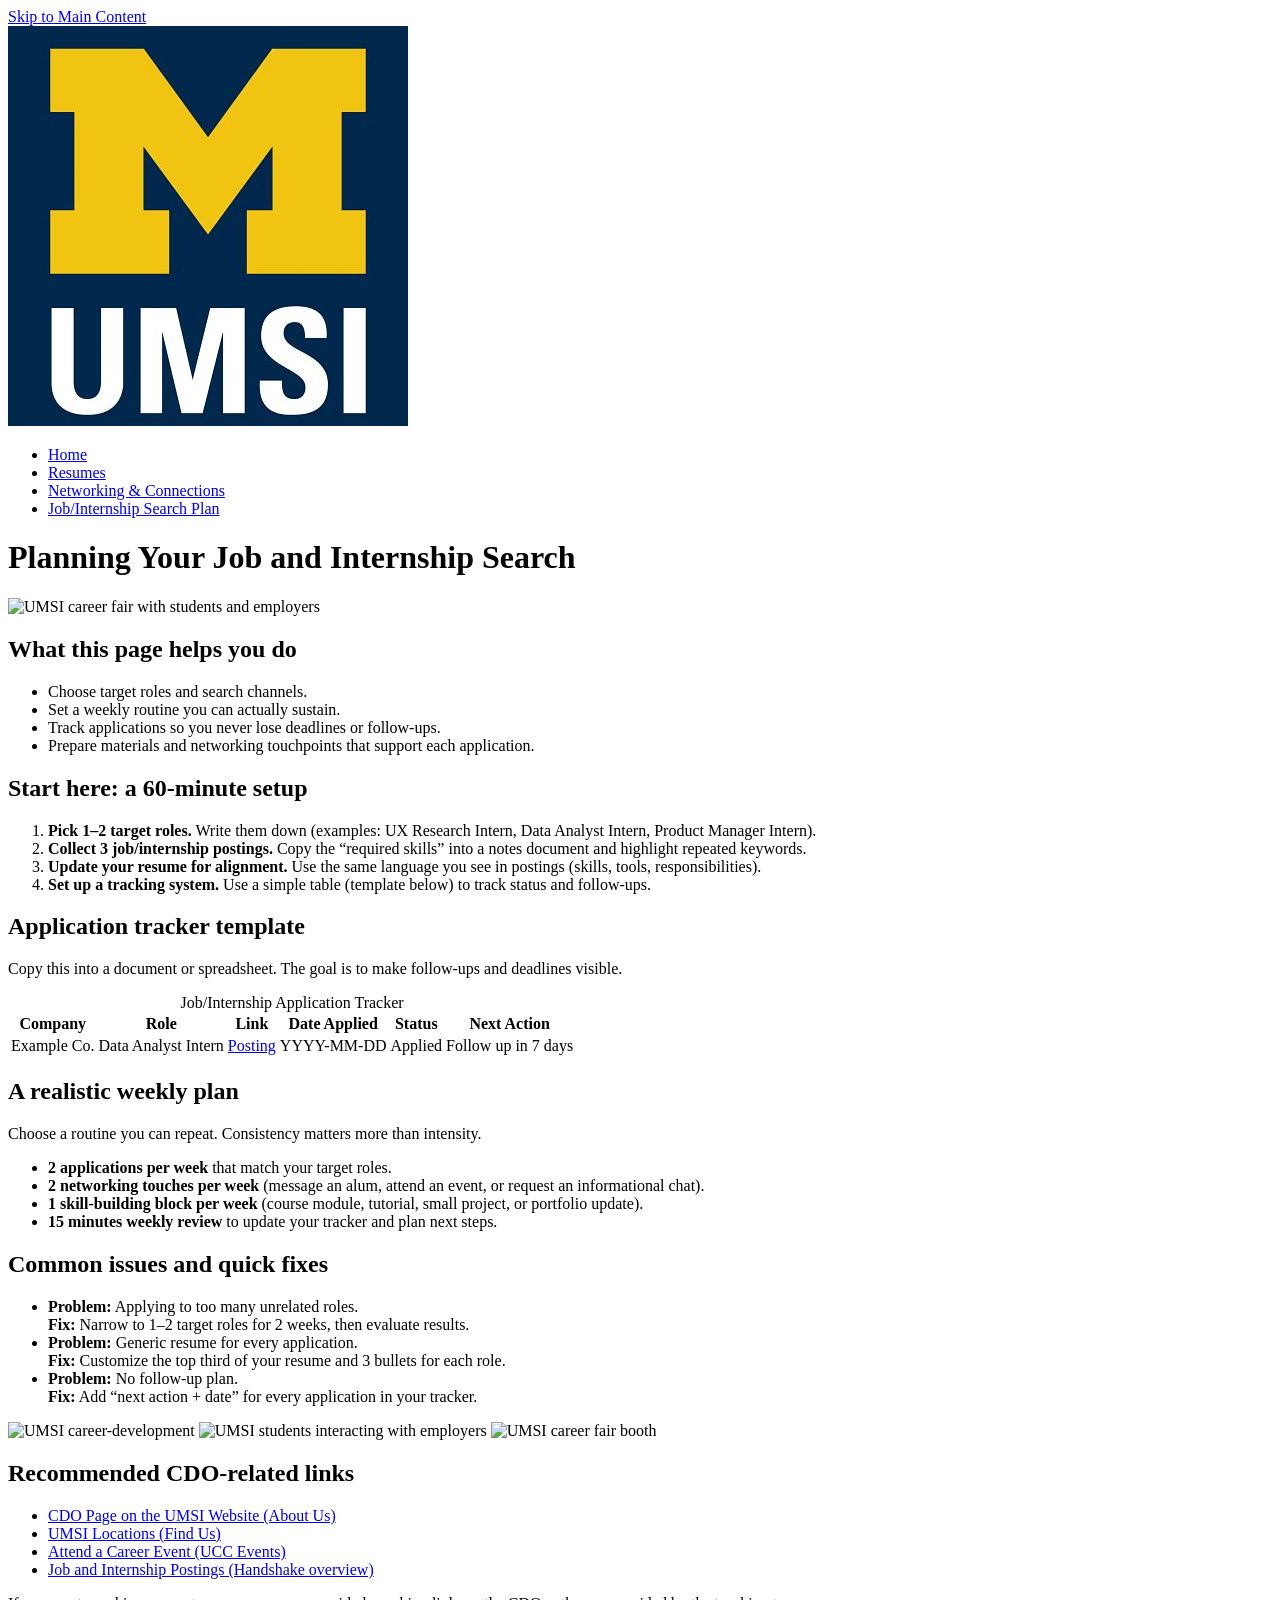
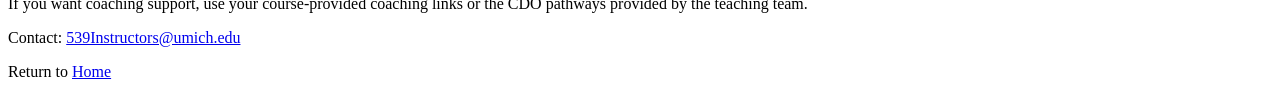
==== job-search.html @ a1db391c "Add files via upload" ====
<!doctype html>
<html lang="en">
  <head>
    <meta charset="utf-8">
    <meta name="viewport" content="width=device-width, initial-scale=1">
    <title>CDO Career Development Resources | Planning Your Job/Internship Search</title>
  </head>

  <body>
    <a href="#main">Skip to Main Content</a>
    <header>
      <img src="images/UMSI_signature_vertical_informal_solidblue.jpg" alt="UMSI Logo">
      <nav aria-label="Primary">
        <ul>
          <li><a href="index.html">Home</a></li>
          <li><a href="resume.html">Resumes</a></li>
          <li><a href="networking.html">Networking & Connections</a></li>
          <li><a href = "job-search.html">Job/Internship Search Plan</a></li>
        </ul>
      </nav>
    <h1>Planning Your Job and Internship Search</h1>
    <img src="images/UMSI_CareerFair_01.jpg" alt="UMSI career fair with students and employers" width="600">
    </header>

    <main id="main">

      <section aria-labelledby="overview">
        <h2 id="overview">What this page helps you do</h2>
        <ul>
          <li>Choose target roles and search channels.</li>
          <li>Set a weekly routine you can actually sustain.</li>
          <li>Track applications so you never lose deadlines or follow-ups.</li>
          <li>Prepare materials and networking touchpoints that support each application.</li>
        </ul>
      </section>

      <section aria-labelledby="start-here">
        <h2 id="start-here">Start here: a 60-minute setup</h2>
        <ol>
          <li>
            <strong>Pick 1–2 target roles.</strong>
            Write them down (examples: UX Research Intern, Data Analyst Intern, Product Manager Intern).
          </li>
          <li>
            <strong>Collect 3 job/internship postings.</strong>
            Copy the “required skills” into a notes document and highlight repeated keywords.
          </li>
          <li>
            <strong>Update your resume for alignment.</strong>
            Use the same language you see in postings (skills, tools, responsibilities).
          </li>
          <li>
            <strong>Set up a tracking system.</strong>
            Use a simple table (template below) to track status and follow-ups.
          </li>
        </ol>
      </section>

      <section aria-labelledby="tracker">
        <h2 id="tracker">Application tracker template</h2>
        <p>
          Copy this into a document or spreadsheet. The goal is to make follow-ups and deadlines visible.
        </p>

        <table>
          <caption>Job/Internship Application Tracker</caption>
          <thead>
            <tr>
              <th scope="col">Company</th>
              <th scope="col">Role</th>
              <th scope="col">Link</th>
              <th scope="col">Date Applied</th>
              <th scope="col">Status</th>
              <th scope="col">Next Action</th>
            </tr>
          </thead>
          <tbody>
            <tr>
              <td>Example Co.</td>
              <td>Data Analyst Intern</td>
              <td><a href="https://example.com" target="_blank" rel="noopener">Posting</a></td>
              <td>YYYY-MM-DD</td>
              <td>Applied</td>
              <td>Follow up in 7 days</td>
            </tr>
          </tbody>
        </table>
      </section>

      <section aria-labelledby="weekly-plan">
        <h2 id="weekly-plan">A realistic weekly plan</h2>
        <p>
          Choose a routine you can repeat. Consistency matters more than intensity.
        </p>

        <ul>
          <li><strong>2 applications per week</strong> that match your target roles.</li>
          <li><strong>2 networking touches per week</strong> (message an alum, attend an event, or request an informational chat).</li>
          <li><strong>1 skill-building block per week</strong> (course module, tutorial, small project, or portfolio update).</li>
          <li><strong>15 minutes weekly review</strong> to update your tracker and plan next steps.</li>
        </ul>
      </section>

      <section aria-labelledby="common-mistakes">
        <h2 id="common-mistakes">Common issues and quick fixes</h2>
        <ul>
          <li>
            <strong>Problem:</strong> Applying to too many unrelated roles.<br>
            <strong>Fix:</strong> Narrow to 1–2 target roles for 2 weeks, then evaluate results.
          </li>
          <li>
            <strong>Problem:</strong> Generic resume for every application.<br>
            <strong>Fix:</strong> Customize the top third of your resume and 3 bullets for each role.
          </li>
          <li>
            <strong>Problem:</strong> No follow-up plan.<br>
            <strong>Fix:</strong> Add “next action + date” for every application in your tracker.
          </li>
        </ul>
        <img src="images/UMSI_CareerFair_02.jpg" alt="UMSI career-development" width="300">
        <img src="images/UMSI_CareerFair_03.jpg" alt="UMSI students interacting with employers" width="300">
        <img src="images/UMSI_CareerFair_04.jpg" alt="UMSI career fair booth" width="300">
      </section>

      <section aria-labelledby="recommended-links">
        <h2 id="recommended-links">Recommended CDO-related links</h2>
        <ul>
          <li>
            <a href="https://www.si.umich.edu/student-experience/career-development-office" target="_blank" rel="noopener">
              CDO Page on the UMSI Website (About Us)
            </a>
          </li>
          <li>
            <a href="https://www.si.umich.edu/about-umsi/locations" target="_blank" rel="noopener">
              UMSI Locations (Find Us)
            </a>
          </li>
          <li>
            <a href="https://careercenter.umich.edu/events" target="_blank" rel="noopener">
              Attend a Career Event (UCC Events)
            </a>
          </li>
          <li>
            <a href="https://careercenter.umich.edu/content/handshake" target="_blank" rel="noopener">
              Job and Internship Postings (Handshake overview)
            </a>
          </li>
        </ul>

        <p>
          If you want coaching support, use your course-provided coaching links or the CDO pathways provided by the teaching team.
        </p>
      </section>
    </main>

    <footer>
      <p>Contact: <a href="mailto:539Instructors@umich.edu">539Instructors@umich.edu</a></p>
      <p>Return to <a href="index.html">Home</a></p>
    </footer>
  </body>
</html>
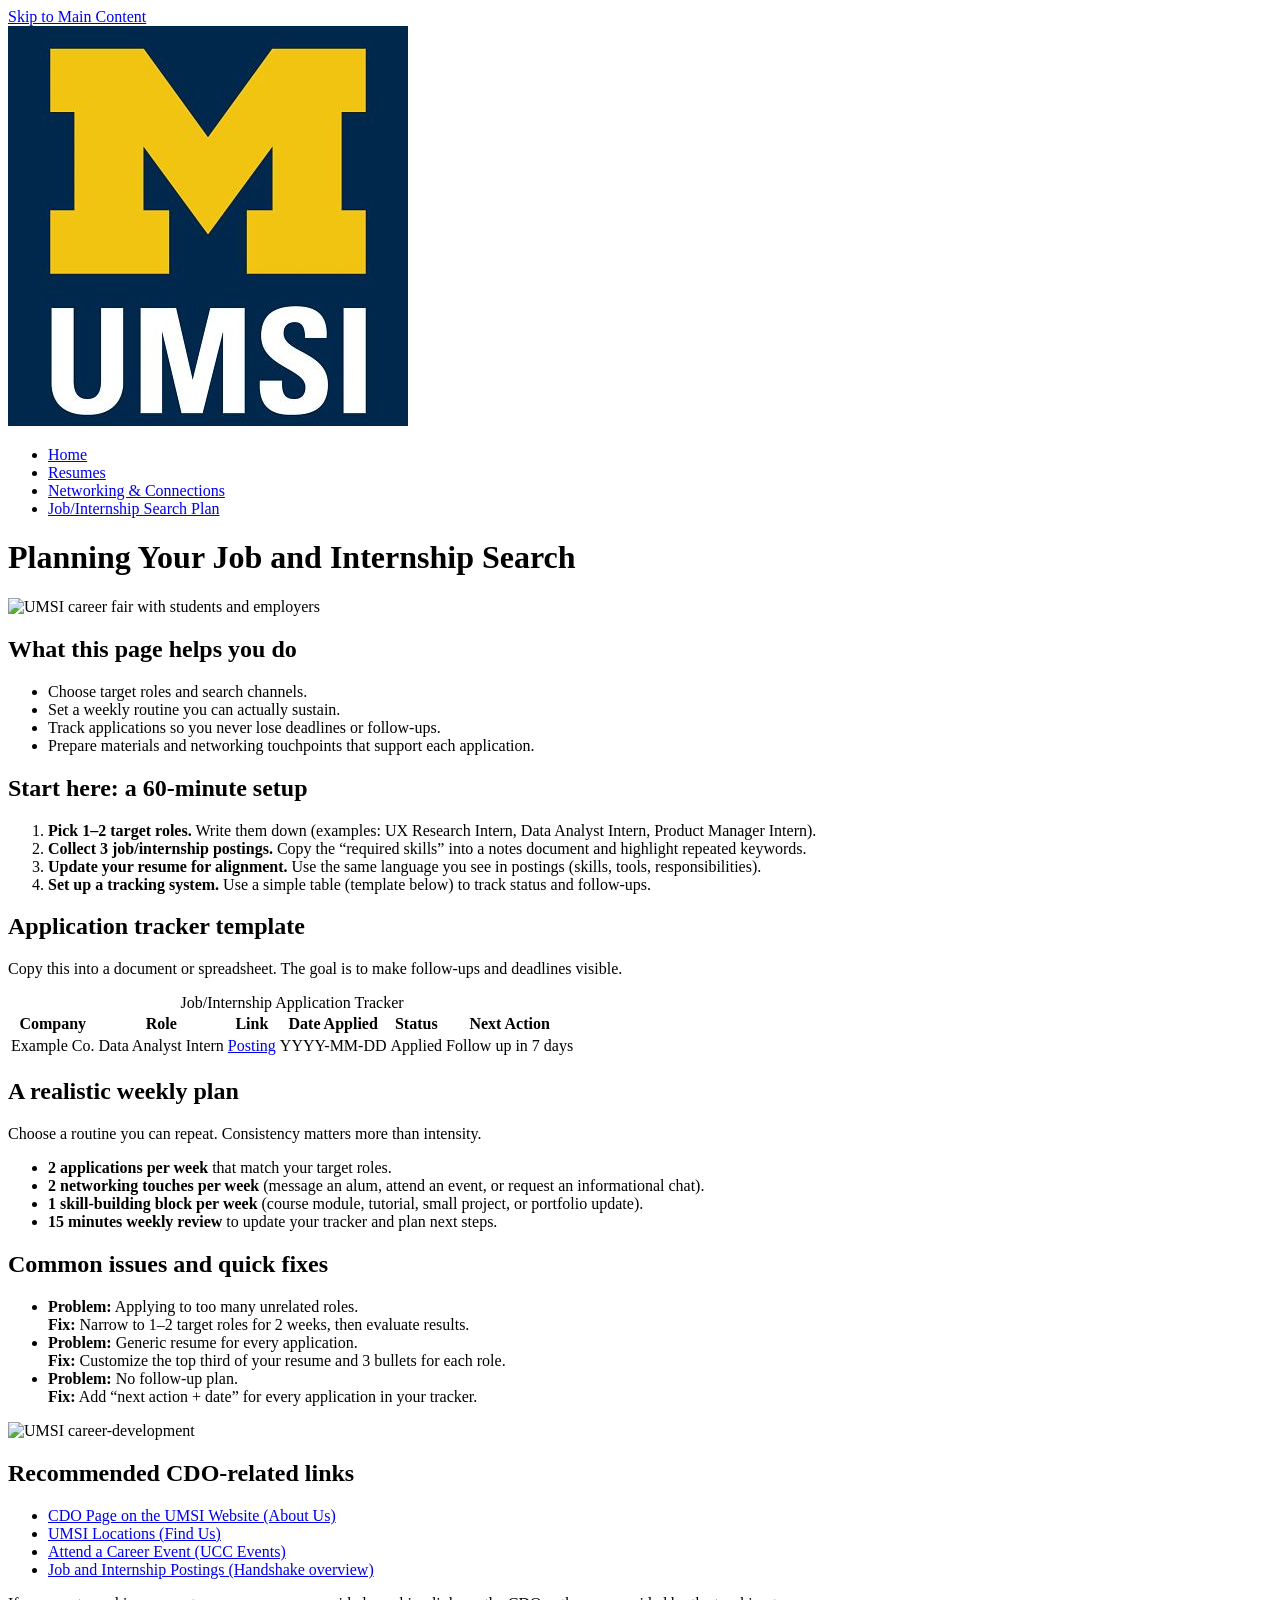
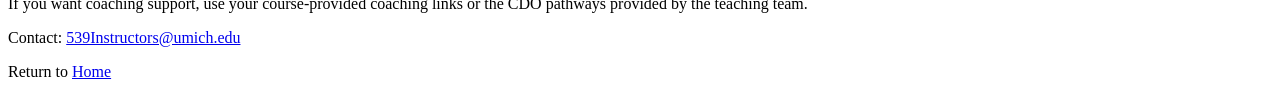
==== commit 640d7bb2: "Add files via upload" ====
--- a/job-search.html
+++ b/job-search.html
@@ -19,7 +19,7 @@
         </ul>
       </nav>
     <h1>Planning Your Job and Internship Search</h1>
-    <img src="images/UMSI_CareerFair_01.jpg" alt="UMSI career fair with students and employers" width="600">
+    <img src="images/UMSI_CareerFair_01.jpg" alt="UMSI career fair with students and employers" width="400">
     </header>
 
     <main id="main">
@@ -117,9 +117,7 @@
             <strong>Fix:</strong> Add “next action + date” for every application in your tracker.
           </li>
         </ul>
-        <img src="images/UMSI_CareerFair_02.jpg" alt="UMSI career-development" width="300">
-        <img src="images/UMSI_CareerFair_03.jpg" alt="UMSI students interacting with employers" width="300">
-        <img src="images/UMSI_CareerFair_04.jpg" alt="UMSI career fair booth" width="300">
+        <img src="images/UMSI_CareerFair_02.jpg" alt="UMSI career-development" width="400">
       </section>
 
       <section aria-labelledby="recommended-links">
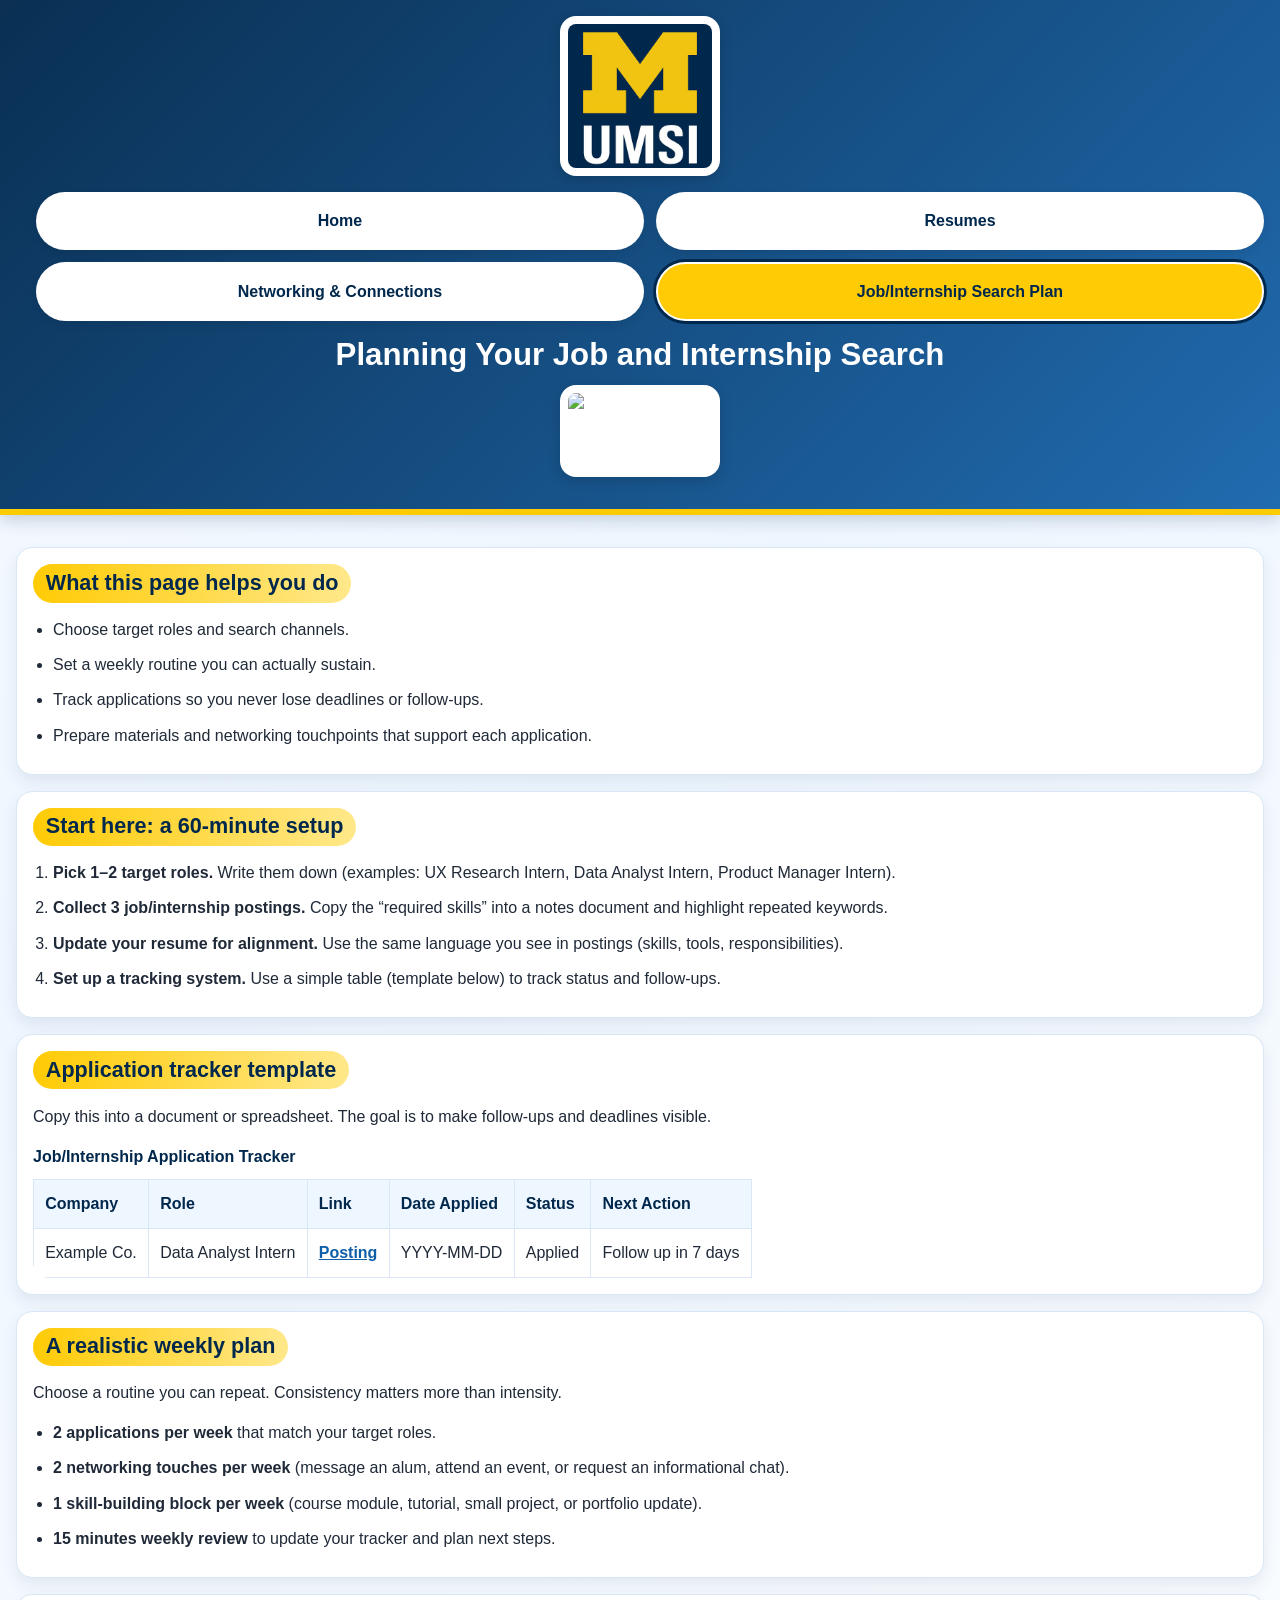
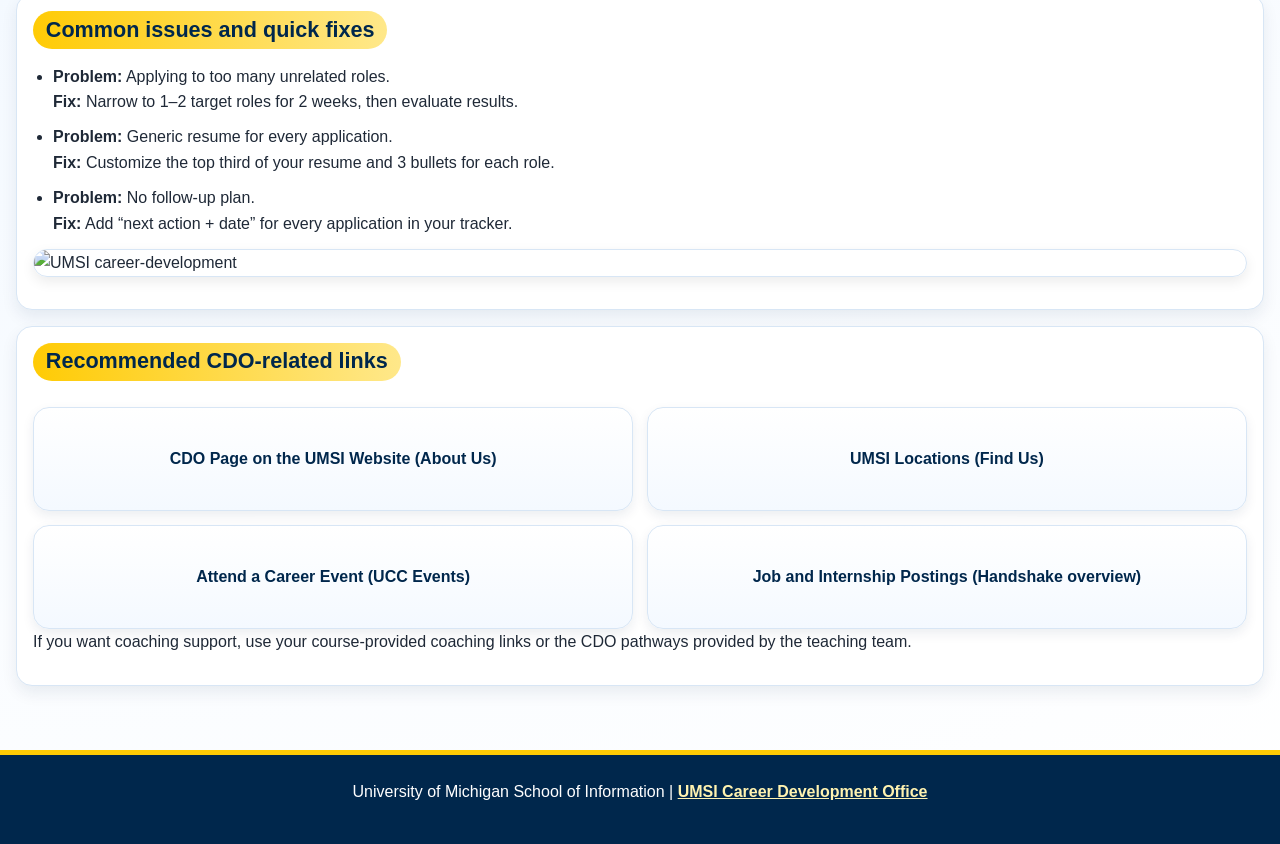
==== commit 334eff69: "Add files via upload" ====
--- a/job-search.html
+++ b/job-search.html
@@ -4,10 +4,12 @@
     <meta charset="utf-8">
     <meta name="viewport" content="width=device-width, initial-scale=1">
     <title>CDO Career Development Resources | Planning Your Job/Internship Search</title>
+    <link rel="stylesheet" href="css/html5reset.css">
+    <link rel="stylesheet" href="css/style.css">
   </head>
 
   <body>
-    <a href="#main">Skip to Main Content</a>
+    <a href="#main" class="skip">Skip to Main Content</a>
     <header>
       <img src="images/UMSI_signature_vertical_informal_solidblue.jpg" alt="UMSI Logo">
       <nav aria-label="Primary">
@@ -15,7 +17,7 @@
           <li><a href="index.html">Home</a></li>
           <li><a href="resume.html">Resumes</a></li>
           <li><a href="networking.html">Networking & Connections</a></li>
-          <li><a href = "job-search.html">Job/Internship Search Plan</a></li>
+          <li><a href = "job-search.html" aria-current="page">Job/Internship Search Plan</a></li>
         </ul>
       </nav>
     <h1>Planning Your Job and Internship Search</h1>
@@ -122,7 +124,7 @@
 
       <section aria-labelledby="recommended-links">
         <h2 id="recommended-links">Recommended CDO-related links</h2>
-        <ul>
+        <ul class="resource-grid">
           <li>
             <a href="https://www.si.umich.edu/student-experience/career-development-office" target="_blank" rel="noopener">
               CDO Page on the UMSI Website (About Us)
@@ -151,9 +153,8 @@
       </section>
     </main>
 
-    <footer>
-      <p>Contact: <a href="mailto:539Instructors@umich.edu">539Instructors@umich.edu</a></p>
-      <p>Return to <a href="index.html">Home</a></p>
-    </footer>
+  <footer>
+    <p>University of Michigan School of Information | <a href="https://umich.instructure.com/courses/137916">UMSI Career Development Office</a></p>
+  </footer>
   </body>
 </html>
--- a/css/style.css
+++ b/css/style.css
@@ -0,0 +1,354 @@
+@charset "UTF-8";
+
+/* color system */
+:root{
+    --um-blue: #00274c;
+    --um-maize: #ffcb05;
+    --sky: #eaf4ff;
+    --card: #ffffff;
+    --text: #1f2937;
+    --accent: #0f5fa8;
+    --soft-border: #d8e6f5;
+    --shadow: 0 0.35rem 0 var(--um-maize);
+    --radius: 1rem;
+    --space: 1rem;
+}
+
+/* reset-ish basics */
+*,
+*::before,
+*::after{
+    box-sizing: border-box;
+}
+
+html{
+    scroll-behavior: smooth;
+}
+
+body,
+h1,
+h2,
+h3,
+p,
+ul,
+ol,
+li{
+    margin: 0;
+    padding: 0;
+}
+
+body{
+    font-family: Arial, Helvetica, sans-serif;
+    line-height: 1.6;
+    color: var(--text);
+    background:
+        radial-gradient(circle at top left, #f8fbff 0%, #eef6ff 35%, #ffffff 100%);
+    padding: 0;
+}
+
+/* skip link */
+.skip{
+    position: absolute;
+    left: -9999px;
+    top: 0;
+    background: var(--um-maize);
+    color: var(--um-blue);
+    padding: 0.75rem 1rem;
+    font-weight: bold;
+    border-radius: 0 0 0.75rem 0.75rem;
+    z-index: 1000;
+}
+
+.skip:focus{
+    left: 0.75rem;
+    top: 0.5rem;
+}
+
+/* header */
+header{
+    background:
+        linear-gradient(135deg, rgba(0,39,76,0.96), rgba(15,95,168,0.92));
+    color: white;
+    padding: 1rem;
+    border-bottom: 0.4rem solid var(--um-maize);
+    box-shadow: 0 0.35rem 1rem rgba(0, 39, 76, 0.18);
+}
+
+header img{
+    width: 10rem;
+    max-width: 55%;
+    height: auto;
+    margin: 0 auto 1rem auto;
+    display: block;
+    background: white;
+    border-radius: 1rem;
+    padding: 0.5rem;
+    box-shadow: 0 0.25rem 0.8rem rgba(0,0,0,0.15);
+}
+
+header h1{
+    font-size: 1.95rem;
+    line-height: 1.15;
+    text-align: center;
+    margin-top: 1rem;
+    margin-bottom: 0.75rem;
+}
+
+header p{
+    text-align: center;
+    max-width: 34rem;
+    margin: 0 auto 1rem auto;
+    color: #eef6ff;
+}
+
+/* nav */
+nav{
+    margin-top: 1rem;
+}
+
+nav ul{
+    list-style: none;
+    display: grid;
+    grid-template-columns: 1fr 1fr;
+    gap: 0.75rem;
+}
+
+nav li{
+    margin: 0;
+}
+
+nav a{
+    display: block;
+    text-decoration: none;
+    text-align: center;
+    padding: 0.9rem 0.65rem;
+    background: white;
+    color: var(--um-blue);
+    font-weight: 700;
+    border-radius: 999px;
+    border: 0.15rem solid transparent;
+    box-shadow: 0 0.2rem 0.5rem rgba(0,0,0,0.08);
+}
+
+nav a:hover,
+nav a:focus{
+    background: var(--um-maize);
+    color: var(--um-blue);
+    outline: 0.18rem solid var(--um-blue);
+    outline-offset: 0.08rem;
+}
+
+nav a[aria-current="page"]{
+    background: var(--um-maize);
+    color: var(--um-blue);
+    border: 0.18rem solid white;
+    box-shadow: 0 0 0 0.18rem var(--um-blue);
+}
+
+/* main layout */
+main{
+    padding: 1rem;
+}
+
+main:focus{
+    outline: none;
+}
+
+section{
+    background: var(--card);
+    border: 0.1rem solid var(--soft-border);
+    border-radius: var(--radius);
+    padding: 1rem;
+    margin: 1rem 0;
+    box-shadow: 0 0.45rem 1rem rgba(0, 39, 76, 0.08);
+}
+
+/* headings */
+h2{
+    display: inline-block;
+    font-size: 1.35rem;
+    line-height: 1.25;
+    color: var(--um-blue);
+    background: linear-gradient(90deg, var(--um-maize), #ffe88a);
+    padding: 0.35rem 0.8rem;
+    border-radius: 999px;
+    margin-bottom: 0.9rem;
+}
+
+h3{
+    font-size: 1.1rem;
+    color: var(--accent);
+    margin-bottom: 0.6rem;
+    border-left: 0.3rem solid var(--um-maize);
+    padding-left: 0.55rem;
+}
+
+p{
+    margin-bottom: 0.9rem;
+    font-size: 1rem;
+}
+
+ul,
+ol{
+    padding-left: 1.25rem;
+}
+
+li{
+    margin-bottom: 0.6rem;
+}
+
+/* links in content */
+main a{
+    color: var(--accent);
+    font-weight: 600;
+}
+
+main a:hover,
+main a:focus{
+    color: var(--um-blue);
+}
+
+/* general images */
+main img{
+    width: 100%;
+    height: auto;
+    display: block;
+    border-radius: 1rem;
+    margin: 0.8rem 0 1rem 0;
+    border: 0.12rem solid var(--soft-border);
+    box-shadow: 0 0.3rem 0.8rem rgba(0,0,0,0.08);
+}
+
+/* video */
+iframe{
+    width: 100%;
+    max-width: 100%;
+    min-height: 14rem;
+    border: 0;
+    border-radius: 1rem;
+    box-shadow: 0 0.4rem 0.9rem rgba(0, 39, 76, 0.12);
+    margin-top: 0.5rem;
+}
+
+/* grid cards */
+.resource-grid{
+    list-style: none;
+    padding-left: 0;
+    display: grid;
+    grid-template-columns: 1fr 1fr;
+    gap: 0.85rem;
+    margin-top: 0.75rem;
+}
+
+.resource-grid li{
+    margin-bottom: 0;
+    padding: 0;
+}
+
+.resource-grid a{
+    display: flex;
+    align-items: center;
+    justify-content: center;
+    min-height: 6.5rem;
+    text-align: center;
+    text-decoration: none;
+    background: linear-gradient(180deg, #ffffff 0%, #f4f9ff 100%);
+    color: var(--um-blue);
+    border: 0.12rem solid var(--soft-border);
+    border-radius: 1rem;
+    padding: 0.8rem;
+    font-weight: 700;
+    line-height: 1.35;
+    box-shadow: 0 0.3rem 0.7rem rgba(0, 39, 76, 0.08);
+}
+
+.resource-grid a:hover,
+.resource-grid a:focus{
+    transform: translateY(-0.12rem);
+    background: linear-gradient(180deg, #fff6cc 0%, #ffef99 100%);
+    border-color: var(--um-maize);
+    outline: 0.16rem solid var(--um-blue);
+    outline-offset: 0.05rem;
+}
+
+/* table */
+table{
+    width: 100%;
+    border-collapse: collapse;
+    margin-top: 0.8rem;
+    background: white;
+    border-radius: 1rem;
+    overflow: hidden;
+    display: block;
+    overflow-x: auto;
+    white-space: nowrap;
+}
+
+caption{
+    font-weight: bold;
+    color: var(--um-blue);
+    margin-bottom: 0.6rem;
+    text-align: left;
+}
+
+th,
+td{
+    border: 0.08rem solid var(--soft-border);
+    padding: 0.7rem;
+    text-align: left;
+}
+
+th{
+    background: #eef6ff;
+    color: var(--um-blue);
+}
+
+/* blockquote */
+blockquote{
+    background: #f8fbff;
+    border-left: 0.35rem solid var(--um-maize);
+    padding: 1rem;
+    border-radius: 0.75rem;
+    margin: 1rem 0;
+}
+
+/* footer */
+footer{
+    background: var(--um-blue);
+    color: white;
+    padding: 1.5rem 1rem 2rem 1rem;
+    margin-top: 2rem;
+    border-top: 0.35rem solid var(--um-maize);
+    text-align: center;
+}
+
+footer a{
+    color: #fff3b0;
+    font-weight: 700;
+}
+
+footer p{
+    margin-bottom: 0.5rem;
+}
+
+/* focus styles */
+a:focus,
+button:focus{
+    outline: 0.18rem solid var(--um-maize);
+    outline-offset: 0.12rem;
+}
+
+/* reduced motion is allowed by assignment */
+@media (prefers-reduced-motion: reduce){
+    html{
+        scroll-behavior: auto;
+    }
+
+    *,
+    *::before,
+    *::after{
+        animation-duration: 0.01ms !important;
+        animation-iteration-count: 1 !important;
+        transition-duration: 0.01ms !important;
+    }
+}
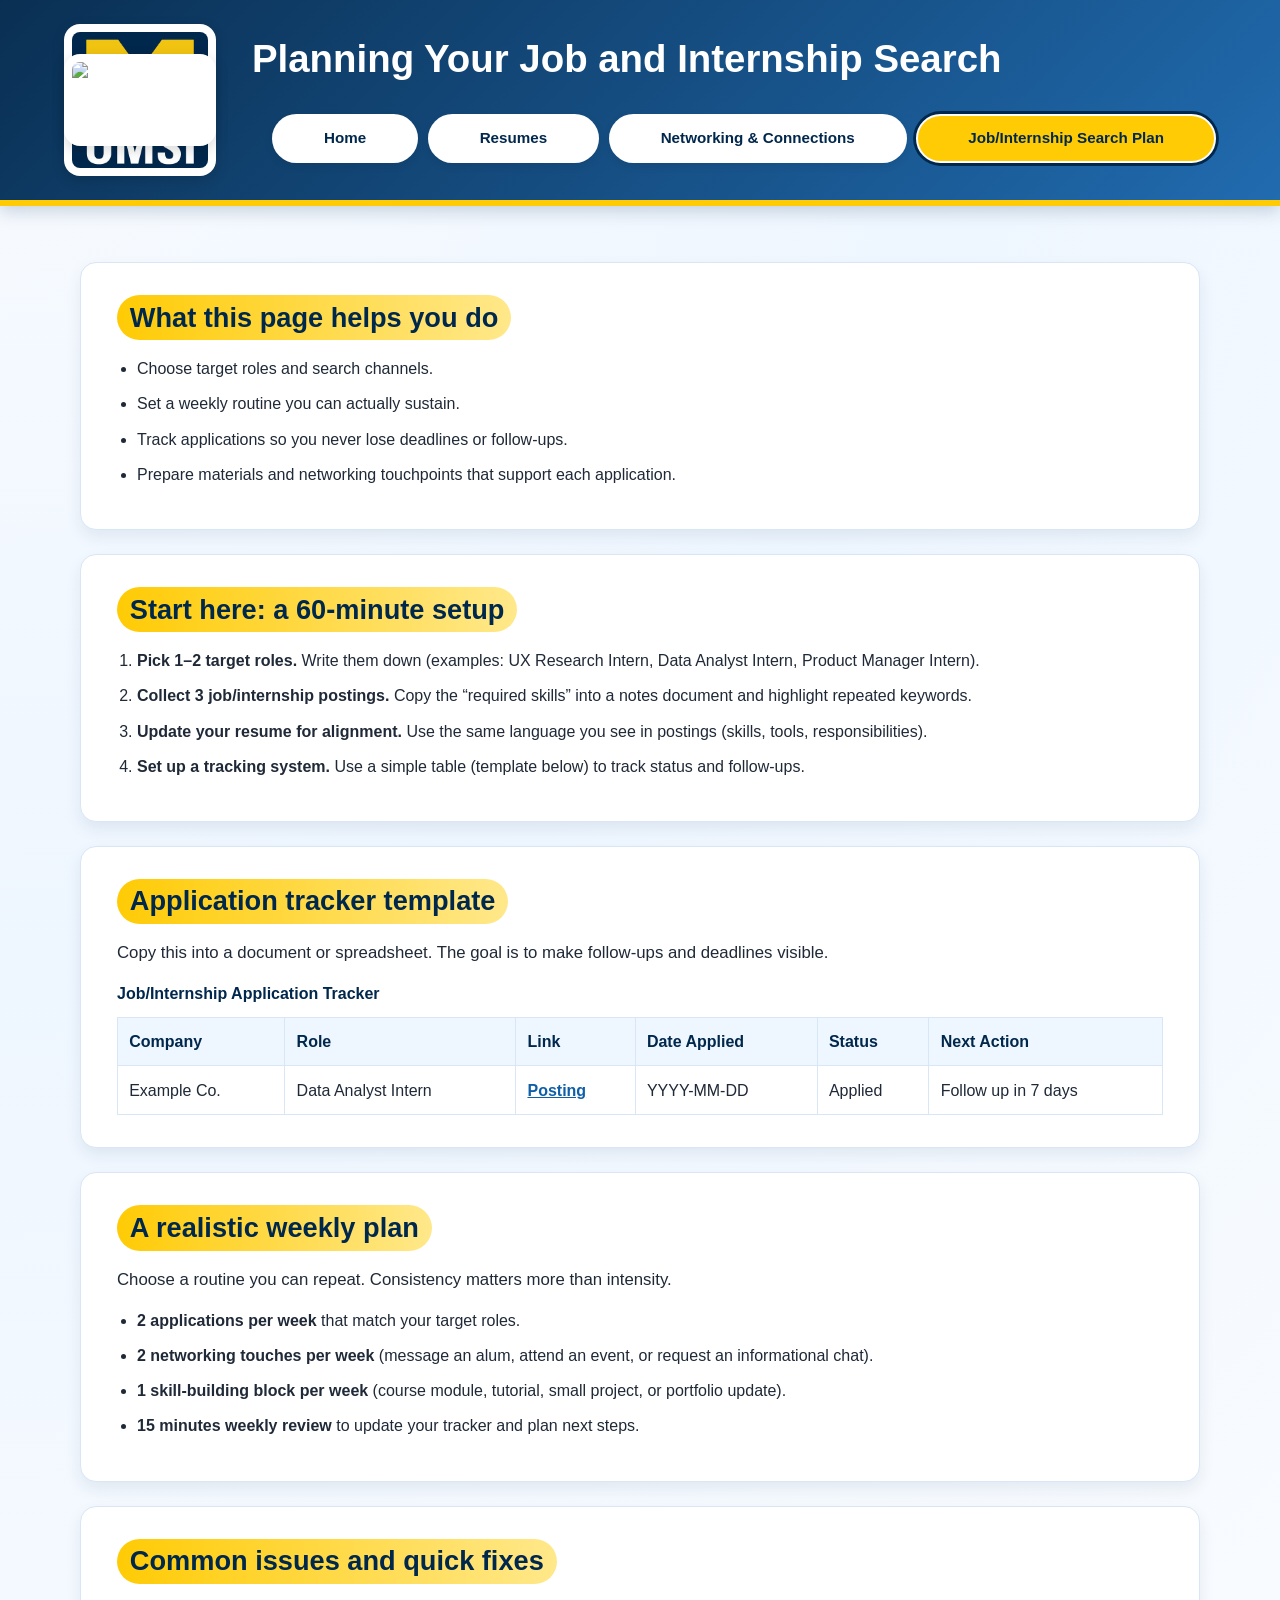
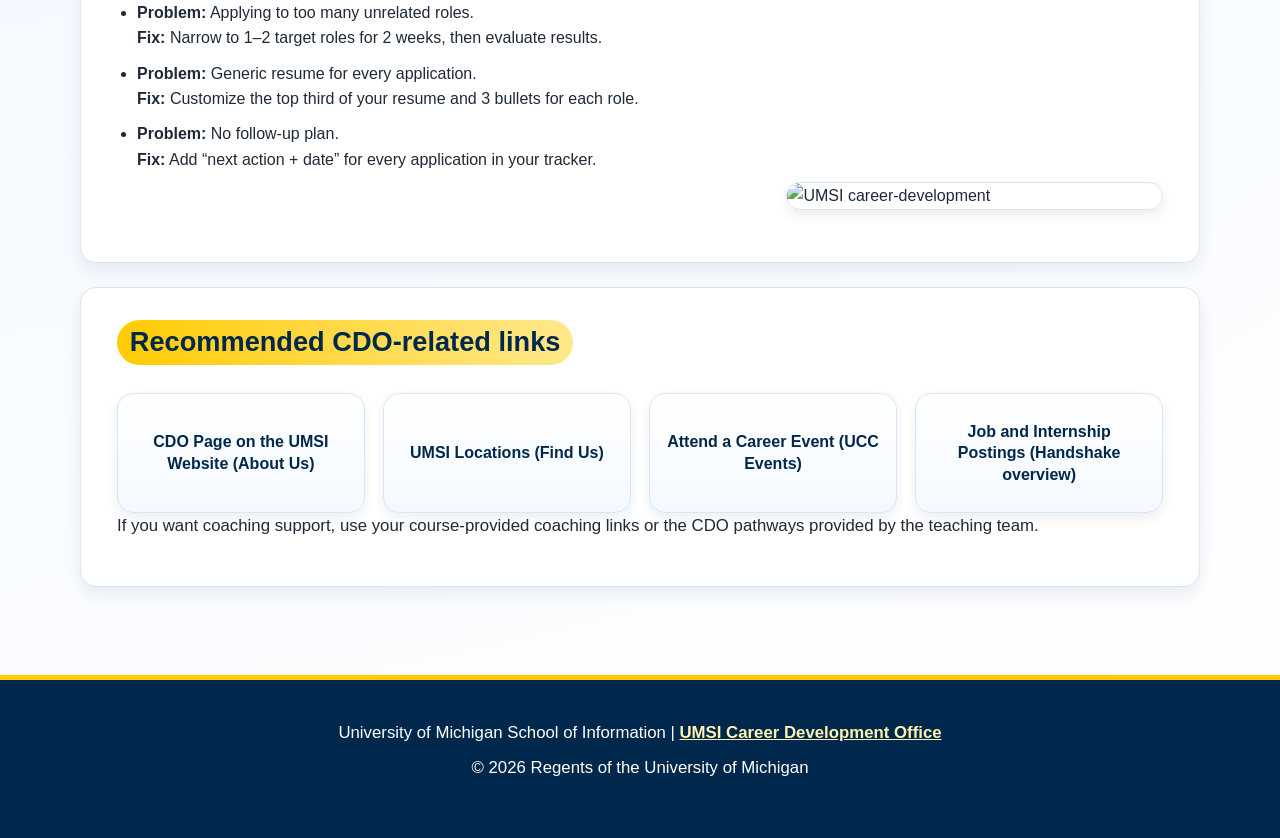
==== commit 98f7e6fb: "Add files via upload" ====
--- a/job-search.html
+++ b/job-search.html
@@ -155,6 +155,10 @@
 
   <footer>
     <p>University of Michigan School of Information | <a href="https://umich.instructure.com/courses/137916">UMSI Career Development Office</a></p>
+    <p>&copy; <span id="footer-year"></span> Regents of the University of Michigan</p>
   </footer>
+  <script>
+    document.getElementById('footer-year').textContent = new Date().getFullYear();
+  </script>
   </body>
 </html>
--- a/css/style.css
+++ b/css/style.css
@@ -64,7 +64,9 @@
     top: 0.5rem;
 }
 
-/* header */
+/* =========================
+   HEADER — MOBILE FIRST
+   ========================= */
 header{
     background:
         linear-gradient(135deg, rgba(0,39,76,0.96), rgba(15,95,168,0.92));
@@ -101,7 +103,9 @@
     color: #eef6ff;
 }
 
-/* nav */
+/* =========================
+   NAV — MOBILE FIRST
+   ========================= */
 nav{
     margin-top: 1rem;
 }
@@ -145,7 +149,9 @@
     box-shadow: 0 0 0 0.18rem var(--um-blue);
 }
 
-/* main layout */
+/* =========================
+   MAIN — MOBILE FIRST
+   ========================= */
 main{
     padding: 1rem;
 }
@@ -163,7 +169,6 @@
     box-shadow: 0 0.45rem 1rem rgba(0, 39, 76, 0.08);
 }
 
-/* headings */
 h2{
     display: inline-block;
     font-size: 1.35rem;
@@ -197,7 +202,6 @@
     margin-bottom: 0.6rem;
 }
 
-/* links in content */
 main a{
     color: var(--accent);
     font-weight: 600;
@@ -208,7 +212,6 @@
     color: var(--um-blue);
 }
 
-/* general images */
 main img{
     width: 100%;
     height: auto;
@@ -219,7 +222,6 @@
     box-shadow: 0 0.3rem 0.8rem rgba(0,0,0,0.08);
 }
 
-/* video */
 iframe{
     width: 100%;
     max-width: 100%;
@@ -228,9 +230,9 @@
     border-radius: 1rem;
     box-shadow: 0 0.4rem 0.9rem rgba(0, 39, 76, 0.12);
     margin-top: 0.5rem;
-}
-
-/* grid cards */
+    aspect-ratio: 16 / 9;
+}
+
 .resource-grid{
     list-style: none;
     padding-left: 0;
@@ -260,6 +262,7 @@
     font-weight: 700;
     line-height: 1.35;
     box-shadow: 0 0.3rem 0.7rem rgba(0, 39, 76, 0.08);
+    transition: transform 0.15s, background 0.15s, border-color 0.15s;
 }
 
 .resource-grid a:hover,
@@ -271,7 +274,6 @@
     outline-offset: 0.05rem;
 }
 
-/* table */
 table{
     width: 100%;
     border-collapse: collapse;
@@ -303,7 +305,6 @@
     color: var(--um-blue);
 }
 
-/* blockquote */
 blockquote{
     background: #f8fbff;
     border-left: 0.35rem solid var(--um-maize);
@@ -312,7 +313,6 @@
     margin: 1rem 0;
 }
 
-/* footer */
 footer{
     background: var(--um-blue);
     color: white;
@@ -331,14 +331,12 @@
     margin-bottom: 0.5rem;
 }
 
-/* focus styles */
 a:focus,
 button:focus{
     outline: 0.18rem solid var(--um-maize);
     outline-offset: 0.12rem;
 }
 
-/* reduced motion is allowed by assignment */
 @media (prefers-reduced-motion: reduce){
     html{
         scroll-behavior: auto;
@@ -351,4 +349,382 @@
         animation-iteration-count: 1 !important;
         transition-duration: 0.01ms !important;
     }
-}+}
+
+/* =====================================================
+   TABLET — 768px and up
+   Builds on top of mobile-first defaults above
+   ===================================================== */
+@media (min-width: 768px){
+
+    /* header: logo left, h1 + nav right */
+    header{
+        display: grid;
+        grid-template-columns: auto 1fr;
+        grid-template-rows: auto auto;
+        column-gap: 1.75rem;
+        align-items: center;
+        padding: 1.25rem 2rem;
+    }
+
+    header img{
+        grid-row: 1 / 3;
+        grid-column: 1;
+        width: 8rem;
+        max-width: none;
+        margin: 0;
+    }
+
+    header h1{
+        grid-row: 1;
+        grid-column: 2;
+        text-align: left;
+        font-size: 2rem;
+        margin-top: 0;
+        margin-bottom: 0.35rem;
+    }
+
+    nav{
+        grid-row: 2;
+        grid-column: 2;
+        margin-top: 0;
+    }
+
+    /* single-row horizontal nav */
+    nav ul{
+        display: flex;
+        flex-wrap: wrap;
+        gap: 0.6rem;
+        grid-template-columns: none;
+    }
+
+    nav li{
+        flex: 1 1 auto;
+    }
+
+    nav a{
+        padding: 0.6rem 1rem;
+        font-size: 0.9rem;
+        white-space: nowrap;
+    }
+
+    main{
+        padding: 1.5rem 2rem;
+        max-width: 64rem;
+        margin: 0 auto;
+    }
+
+    section{
+        padding: 1.5rem;
+        margin: 1.25rem 0;
+    }
+
+    /* clearfix for floated images */
+    section::after{
+        content: "";
+        display: table;
+        clear: both;
+    }
+
+    /* images float right in content sections on tablet+ */
+    section > img,
+    section > div > img{
+        float: right;
+        width: 42%;
+        margin: 0 0 1.25rem 1.5rem;
+    }
+
+    h2{
+        font-size: 1.5rem;
+        margin-bottom: 1rem;
+    }
+
+    h3{
+        font-size: 1.15rem;
+    }
+
+    p{
+        font-size: 1.02rem;
+    }
+
+    /* 3-column resource grid on tablet */
+    .resource-grid{
+        grid-template-columns: repeat(3, 1fr);
+        gap: 1rem;
+    }
+
+    .resource-grid a{
+        min-height: 7rem;
+        font-size: 0.95rem;
+    }
+
+    /* taller video on tablet */
+    iframe{
+        min-height: 22rem;
+    }
+
+    /* table can wrap naturally on wider screens */
+    table{
+        display: table;
+        white-space: normal;
+        overflow-x: visible;
+    }
+
+    footer{
+        padding: 2rem 2rem 2.5rem 2rem;
+        font-size: 1rem;
+    }
+
+    /* hero layout: text + video side by side */
+    .hero-row{
+        display: grid;
+        grid-template-columns: 1fr 1fr;
+        gap: 1.75rem;
+        align-items: center;
+    }
+
+    .hero-row iframe{
+        min-height: 16rem;
+        margin-top: 0;
+    }
+}
+
+/* =====================================================
+   DESKTOP — 1100px and up
+   ===================================================== */
+@media (min-width: 1100px){
+
+    header{
+        padding: 1.5rem 4rem;
+        column-gap: 2.25rem;
+    }
+
+    header img{
+        width: 9.5rem;
+    }
+
+    header h1{
+        font-size: 2.4rem;
+    }
+
+    nav a{
+        padding: 0.65rem 1.3rem;
+        font-size: 0.95rem;
+    }
+
+    main{
+        padding: 2rem 4rem;
+        max-width: 78rem;
+    }
+
+    section{
+        padding: 2rem 2.25rem;
+        margin: 1.5rem 0;
+    }
+
+    h2{
+        font-size: 1.7rem;
+    }
+
+    h3{
+        font-size: 1.2rem;
+    }
+
+    p{
+        font-size: 1.05rem;
+    }
+
+    /* 4-column resource grid on desktop */
+    .resource-grid{
+        grid-template-columns: repeat(4, 1fr);
+        gap: 1.15rem;
+    }
+
+    .resource-grid a{
+        min-height: 7.5rem;
+        font-size: 1rem;
+        padding: 1rem;
+    }
+
+    /* narrower floated images so text has breathing room */
+    section > img,
+    section > div > img{
+        width: 36%;
+        max-width: 26rem;
+    }
+
+    iframe{
+        min-height: 26rem;
+    }
+
+    .hero-row{
+        gap: 2.25rem;
+    }
+
+    .hero-row iframe{
+        min-height: 20rem;
+    }
+
+    footer{
+        padding: 2.5rem 4rem 3rem 4rem;
+        font-size: 1.05rem;
+    }
+}
+
+/* =====================================================
+   404 PAGE STYLES
+   ===================================================== */
+.not-found-main{
+    display: flex;
+    flex-direction: column;
+    align-items: center;
+    justify-content: center;
+    min-height: 55vh;
+    text-align: center;
+    padding: 2rem 1.5rem;
+}
+
+.not-found-code{
+    font-size: 7rem;
+    font-weight: 900;
+    line-height: 1;
+    /* maize highlight, accessible on white bg */
+    color: var(--um-blue);
+    background: linear-gradient(90deg, var(--um-maize) 0%, #ffe050 100%);
+    -webkit-background-clip: text;
+    -webkit-text-fill-color: transparent;
+    background-clip: text;
+    margin-bottom: 0.5rem;
+}
+
+/* override the pill-style h2 for 404 */
+.not-found-main h2{
+    display: block;
+    background: none;
+    font-size: 1.6rem;
+    color: var(--um-blue);
+    padding: 0;
+    border-radius: 0;
+    margin-bottom: 0.75rem;
+}
+
+.not-found-main p{
+    max-width: 34rem;
+    margin: 0 auto 1.75rem auto;
+    font-size: 1.05rem;
+}
+
+.not-found-links{
+    list-style: none;
+    padding: 0;
+    display: flex;
+    flex-wrap: wrap;
+    gap: 0.75rem;
+    justify-content: center;
+    margin-bottom: 0;
+}
+
+.not-found-links li{
+    margin-bottom: 0;
+}
+
+.not-found-links a{
+    display: inline-block;
+    padding: 0.75rem 1.5rem;
+    background: var(--um-blue);
+    color: white;
+    font-weight: 700;
+    border-radius: 999px;
+    text-decoration: none;
+    border: 0.15rem solid var(--um-blue);
+    transition: background 0.15s, color 0.15s;
+}
+
+.not-found-links a:first-child{
+    background: var(--um-maize);
+    color: var(--um-blue);
+    border-color: var(--um-maize);
+}
+
+.not-found-links a:hover,
+.not-found-links a:focus{
+    background: var(--um-maize);
+    color: var(--um-blue);
+    outline: 0.18rem solid var(--um-blue);
+    outline-offset: 0.08rem;
+}
+
+/* =====================================================
+   FAQ ACCORDION
+   ===================================================== */
+.faq-accordion {
+    margin-top: 1rem;
+}
+
+.faq-item {
+    border: 0.1rem solid var(--soft-border);
+    border-radius: 0.75rem;
+    margin-bottom: 0.6rem;
+    overflow: hidden;
+    background: white;
+}
+
+.faq-question {
+    width: 100%;
+    display: flex;
+    justify-content: space-between;
+    align-items: center;
+    padding: 1rem 1.1rem;
+    background: linear-gradient(180deg, #ffffff 0%, #f4f9ff 100%);
+    color: var(--um-blue);
+    font-size: 1rem;
+    font-weight: 700;
+    font-family: Arial, Helvetica, sans-serif;
+    border: none;
+    cursor: pointer;
+    text-align: left;
+    gap: 1rem;
+}
+
+.faq-question:hover,
+.faq-question:focus {
+    background: linear-gradient(180deg, #fff6cc 0%, #ffef99 100%);
+    outline: 0.18rem solid var(--um-blue);
+    outline-offset: -0.18rem;
+}
+
+.faq-question[aria-expanded="true"] {
+    background: var(--um-blue);
+    color: white;
+}
+
+.faq-question[aria-expanded="true"]:hover,
+.faq-question[aria-expanded="true"]:focus {
+    background: var(--um-blue);
+    outline: 0.18rem solid var(--um-maize);
+    outline-offset: -0.18rem;
+}
+
+.faq-icon {
+    font-size: 1.4rem;
+    font-weight: 400;
+    line-height: 1;
+    flex-shrink: 0;
+    color: var(--um-maize);
+    transition: transform 0.2s;
+}
+
+.faq-question[aria-expanded="true"] .faq-icon {
+    color: var(--um-maize);
+}
+
+.faq-answer {
+    padding: 0.9rem 1.1rem 1rem 1.1rem;
+    border-top: 0.1rem solid var(--soft-border);
+    background: #f8fbff;
+}
+
+.faq-answer p {
+    margin-bottom: 0;
+    color: var(--text);
+}
